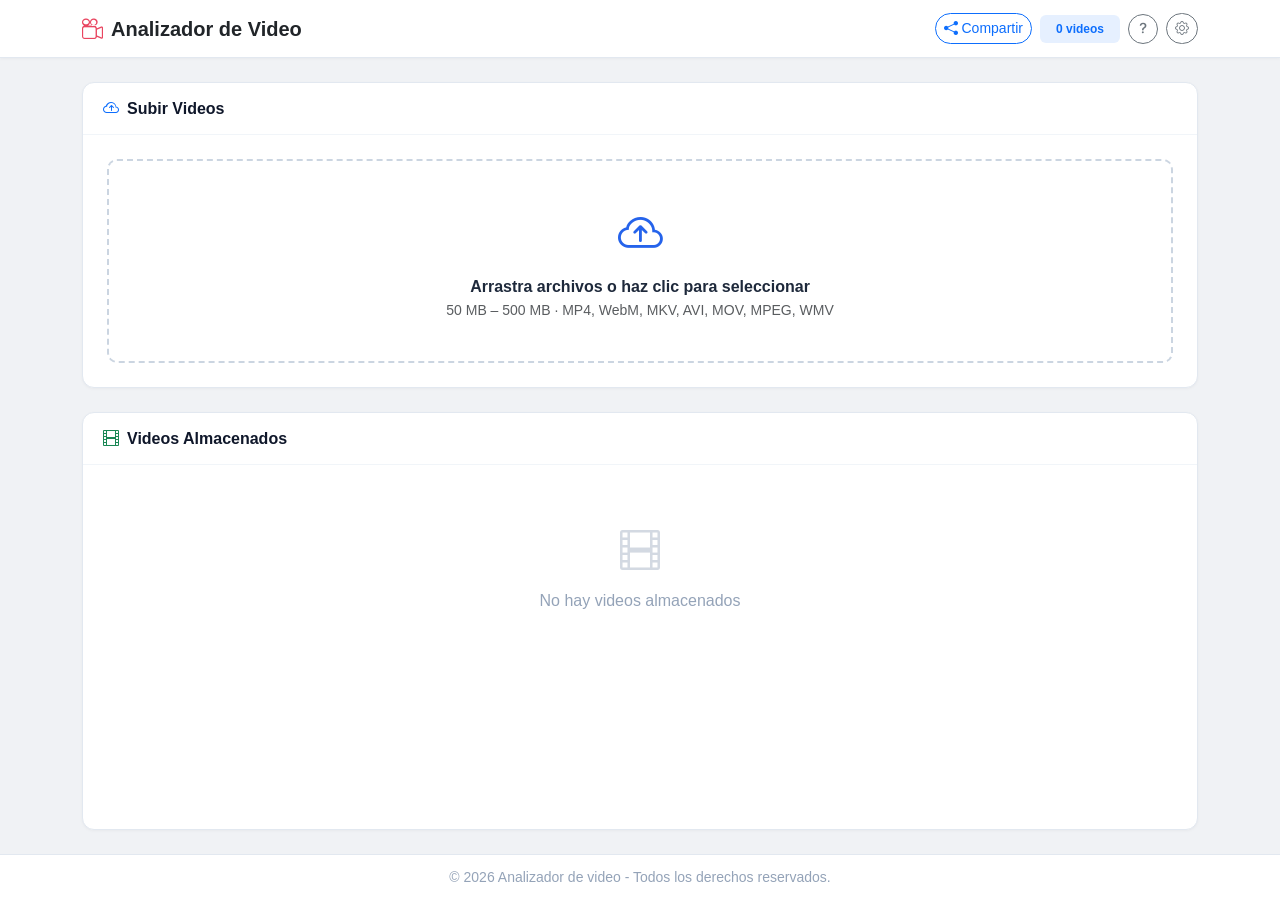
==== templates/index.html @ 2671178b "Mejoras de confiabilidad y manejo de operaciones" ====
<!DOCTYPE html>
<html lang="es">
<head>
  <meta charset="UTF-8">
  <meta name="viewport" content="width=device-width, initial-scale=1.0">
  <title>Analizador de Video</title>
  <link rel="icon" type="image/svg+xml" href="/static/favicon.svg">
  <link href="https://cdn.jsdelivr.net/npm/bootstrap@5.3.5/dist/css/bootstrap.min.css" rel="stylesheet">
  <link href="https://cdn.jsdelivr.net/npm/bootstrap-icons@1.11.3/font/bootstrap-icons.css" rel="stylesheet">
  <link rel="stylesheet" href="/static/style.css">
</head>
<body>

<nav class="navbar navbar-custom">
  <div class="container d-flex justify-content-between align-items-center">

    <span class="navbar-brand mb-0 d-flex align-items-center gap-2 fw-semibold text-dark">
      <i class="bi bi-camera-reels" style="color:#e94560;font-size:1.3rem"></i>
      Analizador de Video
    </span>

    <!-- Desktop (≥576px) -->
    <div class="d-none d-sm-flex align-items-center gap-2">
      <button class="btn btn-sm btn-outline-primary rounded-pill" onclick="copiarEnlace()" title="Compartir sesión">
        <i class="bi bi-share-fill"></i> Compartir
      </button>
      <span class="badge bg-light text-dark border px-2 py-1 small" id="sessionCodeDesk"></span>
      <span class="badge bg-primary bg-opacity-10 text-primary px-3 py-2" id="videoCountDesk">0 videos</span>
      <button class="btn btn-sm btn-outline-secondary rounded-circle p-1 lh-1" onclick="mostrarInfo()" title="¿Cómo funciona?" style="width:30px;height:30px;">
        <i class="bi bi-question-lg"></i>
      </button>
      <div class="dropdown">
        <button class="btn btn-sm btn-outline-secondary rounded-pill" data-bs-toggle="dropdown">
          <i class="bi bi-gear"></i>
        </button>
        <ul class="dropdown-menu dropdown-menu-end shadow-sm border-0 rounded-3">
          <li><button class="dropdown-item" onclick="unirseSesion()"><i class="bi bi-box-arrow-in-right"></i> Unirse a sesión</button></li>
          <li><hr class="dropdown-divider"></li>
          <li><button class="dropdown-item text-danger" onclick="eliminarSesion()"><i class="bi bi-trash3"></i> Eliminar sesión</button></li>
        </ul>
      </div>
    </div>

    <!-- Mobile (<576px) -->
    <div class="d-sm-none d-flex align-items-center gap-1">
      <button class="btn btn-sm btn-outline-primary rounded-circle p-1 lh-1" onclick="copiarEnlace()" title="Compartir" style="width:30px;height:30px;">
        <i class="bi bi-share-fill"></i>
      </button>
      <div class="dropdown d-inline-block">
        <button class="btn btn-sm btn-outline-secondary rounded-circle p-1 lh-1" data-bs-toggle="dropdown" title="Menú" style="width:30px;height:30px;">
          <i class="bi bi-list"></i>
        </button>
        <ul class="dropdown-menu dropdown-menu-end shadow-sm border-0 rounded-3">
          <li><span class="dropdown-item-text small text-muted"><span id="sessionCodeMob"></span> &middot; <span id="videoCountMob">0 videos</span></span></li>
          <li><hr class="dropdown-divider"></li>
          <li><button class="dropdown-item" onclick="copiarEnlace()"><i class="bi bi-share-fill"></i> Compartir enlace</button></li>
          <li><button class="dropdown-item" onclick="mostrarInfo()"><i class="bi bi-info-circle"></i> ¿Cómo funciona?</button></li>
          <li><button class="dropdown-item" onclick="unirseSesion()"><i class="bi bi-box-arrow-in-right"></i> Unirse a sesión</button></li>
          <li><hr class="dropdown-divider"></li>
          <li><button class="dropdown-item text-danger" onclick="eliminarSesion()"><i class="bi bi-trash3"></i> Eliminar sesión</button></li>
        </ul>
      </div>
    </div>

  </div>
</nav>

<main class="main-scroll">
  <div class="container py-4">

    <!-- Upload -->
    <div class="card-custom flex-shrink-0">
      <div class="card-header-custom">
        <h5 class="mb-0 d-flex align-items-center gap-2">
          <i class="bi bi-cloud-arrow-up text-primary"></i> Subir Videos
        </h5>
      </div>
      <div class="p-4">
        <div class="upload-zone" id="uploadZone">
          <i class="bi bi-cloud-arrow-up upload-icon"></i>
          <h6 class="fw-semibold mb-1">Arrastra archivos o haz clic para seleccionar</h6>
          <p class="text-muted small mb-0">50 MB – 500 MB &middot; MP4, WebM, MKV, AVI, MOV, MPEG, WMV</p>
          <input type="file" id="fileInput" accept=".mp4,.webm,.mkv,.avi,.mov,.mpeg,.wmv" multiple>
        </div>
        <div class="progress-custom mt-3 d-none" id="progressBar">
          <div class="progress-bar-custom" id="progressFill"></div>
        </div>
      </div>
    </div>

    <!-- Queue -->
    <div class="card-custom mt-4 d-flex flex-column d-none flex-shrink-0" id="queueCard" style="max-height: 35vh;">
      <div class="card-header-custom d-flex justify-content-between align-items-center flex-shrink-0">
        <h5 class="mb-0 d-flex align-items-center gap-2">
          <i class="bi bi-list-task text-warning"></i> Cola de Procesamiento
        </h5>
        <span class="badge bg-warning bg-opacity-25 text-warning px-3 py-2" id="queueCount">0</span>
      </div>
      <div class="p-3 overflow-y-auto min-h-0" id="queueContainer"></div>
    </div>

    <!-- Videos -->
    <div class="card-custom mt-4 d-flex flex-column flex-grow-1 min-h-0">
      <div class="card-header-custom flex-shrink-0">
        <h5 class="mb-0 d-flex align-items-center gap-2">
          <i class="bi bi-film text-success"></i> Videos Almacenados
        </h5>
      </div>
      <div class="p-3 overflow-y-auto flex-grow-1 min-h-0">
        <div class="video-grid" id="videoContainer">
          <div class="empty-state">
            <i class="bi bi-film"></i>
            <p class="mb-0">No hay videos almacenados</p>
          </div>
        </div>
      </div>
    </div>

  </div>
</main>

<footer class="footer-custom">
  <div class="container text-center">
    <p class="small mb-0">&copy; 2026 Analizador de video - Todos los derechos reservados.</p>
  </div>
</footer>

<!-- Info modal -->
<div class="modal fade" id="infoModal" tabindex="-1">
  <div class="modal-dialog modal-dialog-centered modal-lg">
    <div class="modal-content" style="border: none; border-radius: 12px;">
      <div class="modal-header border-0 pb-0">
        <h5 class="modal-title fw-semibold"><i class="bi bi-info-circle text-primary me-2"></i> ¿Cómo funciona?</h5>
        <button class="btn-close" data-bs-dismiss="modal"></button>
      </div>
      <div class="modal-body">
        <p><strong>Analizador de Video</strong> permite subir archivos de video, escanearlos con ClamAV y analizar sus metadatos y codecs mediante ffprobe.</p>
        <h6 class="fw-semibold mt-3">Flujo</h6>
        <ol class="small mb-0">
          <li>Subí uno o más videos (50–500 MB cada uno, formatos: MP4, WebM, MKV, AVI, MOV, MPEG, WMV).</li>
          <li>Los archivos se guardan temporalmente y aparecen en la cola de procesamiento.</li>
          <li>Presioná <strong>Procesar</strong> para que el video pase por: validación de tamaño, detección de tipo MIME, escaneo con ClamAV y análisis de codecs/metadatos.</li>
          <li>Al finalizar, el video queda almacenado y disponible para descargar.</li>
        </ol>
        <h6 class="fw-semibold mt-3">Sesiones</h6>
        <p class="small mb-0">Cada navegador genera una sesión anónima identificada por un código de 8 caracteres. Podés compartir el enlace para que otras personas vean los mismos videos. Las sesiones expiran tras 7 días de inactividad.</p>
      </div>
    </div>
  </div>
</div>

<!-- Confirm modal -->
<div class="modal fade" id="confirmModal" tabindex="-1">
  <div class="modal-dialog modal-dialog-centered">
    <div class="modal-content" style="border: none; border-radius: 12px;">
      <div class="modal-body text-center py-4">
        <i class="bi bi-exclamation-triangle text-danger" style="font-size: 2rem;"></i>
        <p class="mt-2 mb-0" id="confirmMessage"></p>
      </div>
      <div class="modal-footer d-flex justify-content-center gap-2 border-0 pt-0 pb-3">
        <button class="btn btn-outline-secondary px-4" data-bs-dismiss="modal">Cancelar</button>
        <button class="btn btn-danger px-4" id="confirmOk">Eliminar</button>
      </div>
    </div>
  </div>
</div>

<!-- Join session modal -->
<div class="modal fade" id="joinModal" tabindex="-1">
  <div class="modal-dialog modal-dialog-centered modal-sm">
    <div class="modal-content" style="border: none; border-radius: 12px;">
      <div class="modal-body text-center py-4">
        <i class="bi bi-box-arrow-in-right text-primary" style="font-size: 2rem;"></i>
        <p class="mt-2 mb-1 fw-semibold">Unirse a sesión</p>
        <p class="text-muted small mb-3">Ingresa el código de 8 caracteres</p>
        <input type="text" class="form-control text-center text-uppercase" id="joinCodeInput" maxlength="8" placeholder="ABC12345" style="font-family: monospace; font-size:1.2rem; letter-spacing: .2em;">
      </div>
      <div class="modal-footer d-flex justify-content-center gap-2 border-0 pt-0 pb-3">
        <button class="btn btn-outline-secondary px-4" data-bs-dismiss="modal">Cancelar</button>
        <button class="btn btn-primary px-4" id="joinOk">Unirse</button>
      </div>
    </div>
  </div>
</div>

<script src="https://cdn.jsdelivr.net/npm/bootstrap@5.3.5/dist/js/bootstrap.bundle.min.js"></script>
<script src="/static/app.js"></script>
</body>
</html>
---- static/style.css ----
html, body {
  height: 100%;
  overflow: hidden;
}
body {
  display: flex;
  flex-direction: column;
  background: #f0f2f5;
  color: #1e293b;
  font-family: 'Inter', -apple-system, BlinkMacSystemFont, 'Segoe UI', Roboto, sans-serif;
}

/* Navbar */
.navbar-custom {
  background: #fff !important;
  border-bottom: 1px solid #e2e8f0;
  box-shadow: 0 1px 3px rgba(0,0,0,.04);
  flex-shrink: 0;
}

/* Scrollable main area */
.main-scroll {
  flex: 1;
  min-height: 0;
  display: flex;
  flex-direction: column;
  overflow: hidden;
}
.main-scroll > .container {
  display: flex;
  flex-direction: column;
  overflow: hidden;
  height: 100%;
}
.min-h-0 {
  min-height: 0;
}

/* Cards */
.card-custom {
  background: #fff;
  border: 1px solid #e2e8f0;
  border-radius: 12px;
  box-shadow: 0 1px 3px rgba(0,0,0,.04);
  transition: box-shadow .2s;
  flex-shrink: 0;
}
.card-custom:hover {
  box-shadow: 0 4px 12px rgba(0,0,0,.06);
}
.card-custom .card-header-custom {
  background: transparent;
  border-bottom: 1px solid #f1f5f9;
  padding: 1rem 1.25rem;
  flex-shrink: 0;
}
.card-custom .card-header-custom h5 {
  font-weight: 600;
  font-size: 1rem;
  color: #0f172a;
}

/* Upload zone */
.upload-zone {
  border: 2px dashed #cbd5e1;
  border-radius: 10px;
  padding: 2.5rem 1.5rem;
  text-align: center;
  cursor: pointer;
  transition: all .25s;
}
.upload-zone:hover,
.upload-zone.dragover {
  border-color: #2563eb;
  background: #f8faff;
}
.upload-zone .upload-icon {
  font-size: 2.8rem;
  color: #2563eb;
  display: block;
  margin-bottom: .5rem;
}
.upload-zone input[type="file"] {
  display: none;
}

/* Progress */
.progress-custom {
  height: 6px;
  background: #e2e8f0;
  border-radius: 3px;
  overflow: hidden;
}
.progress-custom .progress-bar-custom {
  height: 100%;
  background: #2563eb;
  border-radius: 3px;
  transition: width .3s;
  width: 0;
}

/* Queue item */
.queue-item {
  animation: fadeIn .25s ease-out;
  border: 1px solid #e2e8f0;
  border-radius: 10px;
  background: #fff;
  transition: border-color .2s, box-shadow .2s;
}
.queue-item:hover {
  border-color: #bfdbfe;
  box-shadow: 0 1px 6px rgba(37,99,235,.08);
}
.queue-item.processing {
  border-color: #2563eb;
  animation: pulse-border 2s ease-in-out infinite;
}

@keyframes fadeIn {
  from { opacity: 0; transform: translateY(-4px); }
  to   { opacity: 1; transform: translateY(0); }
}
@keyframes pulse-border {
  0%, 100% { border-color: #93c5fd; }
  50%      { border-color: #2563eb; }
}

/* Terminal */
.terminal {
  background: #0d1117;
  color: #e6edf3;
  border-radius: 8px;
  padding: 10px 12px;
  font-family: 'JetBrains Mono', 'Fira Code', 'Courier New', monospace;
  font-size: .75rem;
  line-height: 1.6;
  max-height: 200px;
  overflow-y: auto;
}
.terminal .line {
  white-space: pre-wrap;
  word-break: break-all;
}
.terminal .line.ok { color: #3fb950; }
.terminal .line.error { color: #f85149; }
.terminal .line.info { color: #79c0ff; }
.terminal .line.checking { color: #d29922; }
.terminal .line.complete { color: #3fb950; font-weight: 700; }
.terminal .timestamp {
  color: rgba(255,255,255,.25);
  margin-right: 10px;
  user-select: none;
}
.terminal::-webkit-scrollbar { width: 5px; }
.terminal::-webkit-scrollbar-track { background: transparent; }
.terminal::-webkit-scrollbar-thumb { background: rgba(255,255,255,.12); border-radius: 3px; }

/* Video card grid */
.video-card {
  border: 1px solid #e2e8f0;
  border-radius: 10px;
  background: #fff;
  transition: box-shadow .2s;
}
.video-card:hover {
  box-shadow: 0 4px 12px rgba(0,0,0,.06);
}
.video-card .card-title {
  font-weight: 600;
  font-size: .9rem;
  color: #0f172a;
}

/* Buttons */
.btn-sm-custom {
  font-size: .8rem;
  padding: .3rem .75rem;
  border-radius: 6px;
  font-weight: 500;
}

/* Empty state */
.empty-state {
  padding: 2.5rem 1rem;
  text-align: center;
  color: #94a3b8;
  grid-column: 1 / -1;
}
.empty-state i {
  font-size: 2.5rem;
  display: block;
  margin-bottom: .5rem;
  opacity: .4;
}

/* Responsive video grid */
.video-grid {
  display: grid;
  gap: 1rem;
}
@media (min-width: 576px) {
  .video-grid { grid-template-columns: repeat(2, 1fr); }
}
@media (min-width: 992px) {
  .video-grid { grid-template-columns: repeat(3, 1fr); }
}

/* Footer */
.footer-custom {
  background: #fff;
  border-top: 1px solid #e2e8f0;
  padding: .75rem 0;
  color: #94a3b8;
  flex-shrink: 0;
}
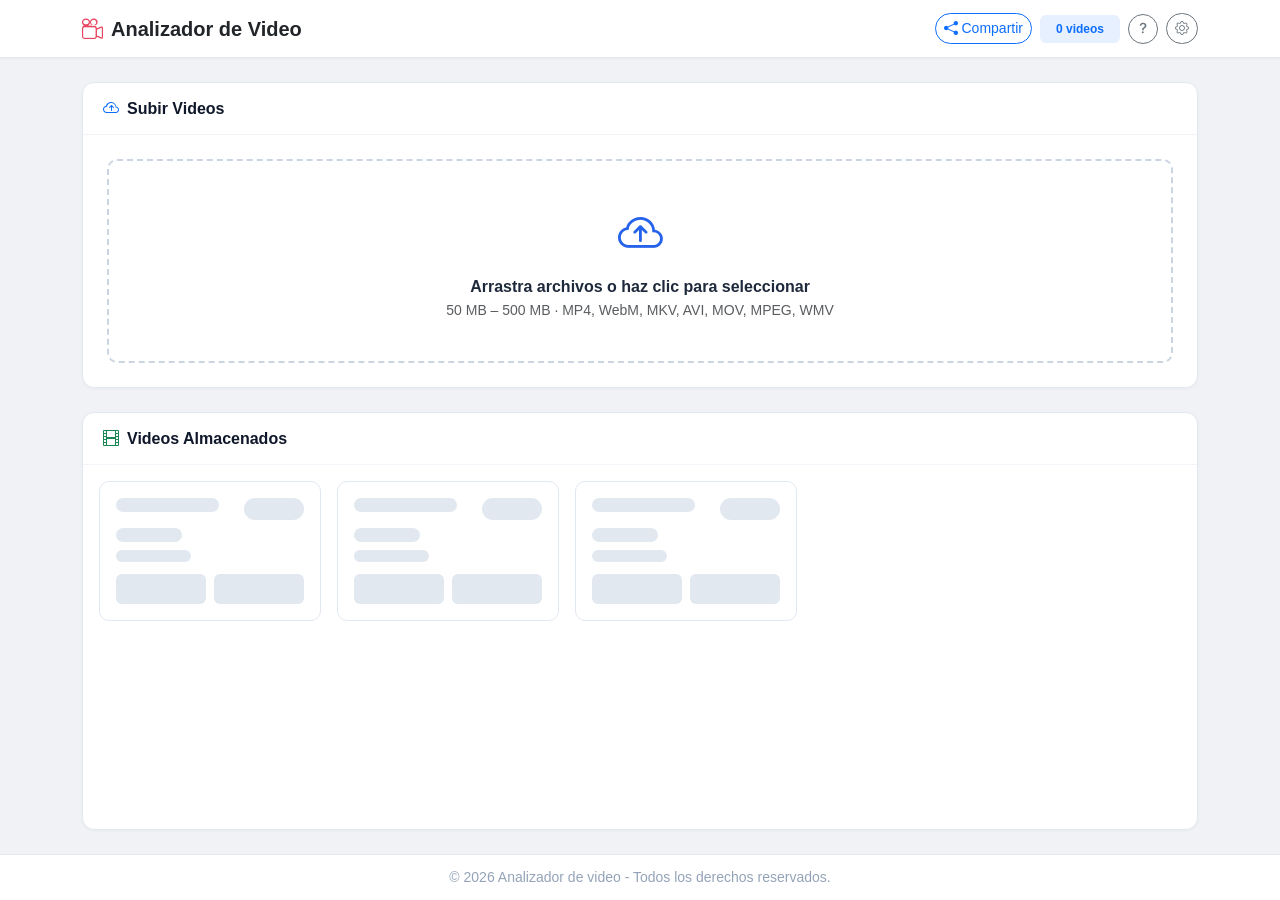
==== commit 3590fcb9: "Mejoras de experiencia de usuario" ====
--- a/templates/index.html
+++ b/templates/index.html
@@ -183,6 +183,8 @@
   </div>
 </div>
 
+<div class="toast-container-custom" id="toastContainer"></div>
+
 <script src="https://cdn.jsdelivr.net/npm/bootstrap@5.3.5/dist/js/bootstrap.bundle.min.js"></script>
 <script src="/static/app.js"></script>
 </body>
--- a/static/style.css
+++ b/static/style.css
@@ -213,3 +213,108 @@
   color: #94a3b8;
   flex-shrink: 0;
 }
+
+/* ───────── Skeleton ───────── */
+@keyframes shimmer {
+  0% { background-position: -400px 0; }
+  100% { background-position: 400px 0; }
+}
+.skeleton {
+  background: #e2e8f0;
+  background: linear-gradient(90deg, #e2e8f0 25%, #f1f5f9 50%, #e2e8f0 75%);
+  background-size: 800px 100%;
+  animation: shimmer 1.5s ease-in-out infinite;
+  border-radius: 8px;
+}
+.skeleton-text {
+  height: 14px;
+  width: 60%;
+  margin-bottom: 8px;
+}
+.skeleton-text.short { width: 35%; }
+.skeleton-block {
+  height: 96px;
+  width: 100%;
+}
+.skeleton-card {
+  height: 180px;
+  width: 100%;
+}
+.skeleton-badge {
+  height: 22px;
+  width: 60px;
+  border-radius: 999px;
+}
+
+/* ───────── Toast ───────── */
+.toast-container-custom {
+  position: fixed;
+  bottom: 1rem;
+  right: 1rem;
+  z-index: 9999;
+  display: flex;
+  flex-direction: column;
+  gap: .5rem;
+  max-width: 360px;
+  width: 100%;
+}
+.toast-custom {
+  background: #fff;
+  border: 1px solid #e2e8f0;
+  border-radius: 10px;
+  padding: .75rem 1rem;
+  box-shadow: 0 8px 24px rgba(0,0,0,.12);
+  display: flex;
+  align-items: center;
+  gap: .5rem;
+  font-size: .875rem;
+  animation: slideInRight .3s ease-out;
+}
+.toast-custom.toast-success { border-left: 4px solid #22c55e; }
+.toast-custom.toast-error   { border-left: 4px solid #ef4444; }
+.toast-custom.toast-warning { border-left: 4px solid #f59e0b; }
+.toast-custom.toast-info    { border-left: 4px solid #3b82f6; }
+.toast-custom i { font-size: 1.1rem; }
+.toast-custom.toast-success i { color: #22c55e; }
+.toast-custom.toast-error   i { color: #ef4444; }
+.toast-custom.toast-warning i { color: #f59e0b; }
+.toast-custom.toast-info    i { color: #3b82f6; }
+
+@keyframes slideInRight {
+  from { transform: translateX(100%); opacity: 0; }
+  to   { transform: translateX(0); opacity: 1; }
+}
+@keyframes slideOutRight {
+  from { transform: translateX(0); opacity: 1; }
+  to   { transform: translateX(100%); opacity: 0; }
+}
+
+/* ───────── Error pages ───────── */
+.error-page {
+  display: flex;
+  flex-direction: column;
+  align-items: center;
+  justify-content: center;
+  min-height: 60vh;
+  text-align: center;
+  padding: 2rem;
+}
+.error-page .error-code {
+  font-size: 5rem;
+  font-weight: 800;
+  color: #e2e8f0;
+  line-height: 1;
+}
+.error-page .error-icon {
+  font-size: 3rem;
+  color: #94a3b8;
+  margin-bottom: 1rem;
+}
+.error-page h4 {
+  font-weight: 600;
+  color: #0f172a;
+}
+.error-page p {
+  color: #64748b;
+  max-width: 400px;
+}
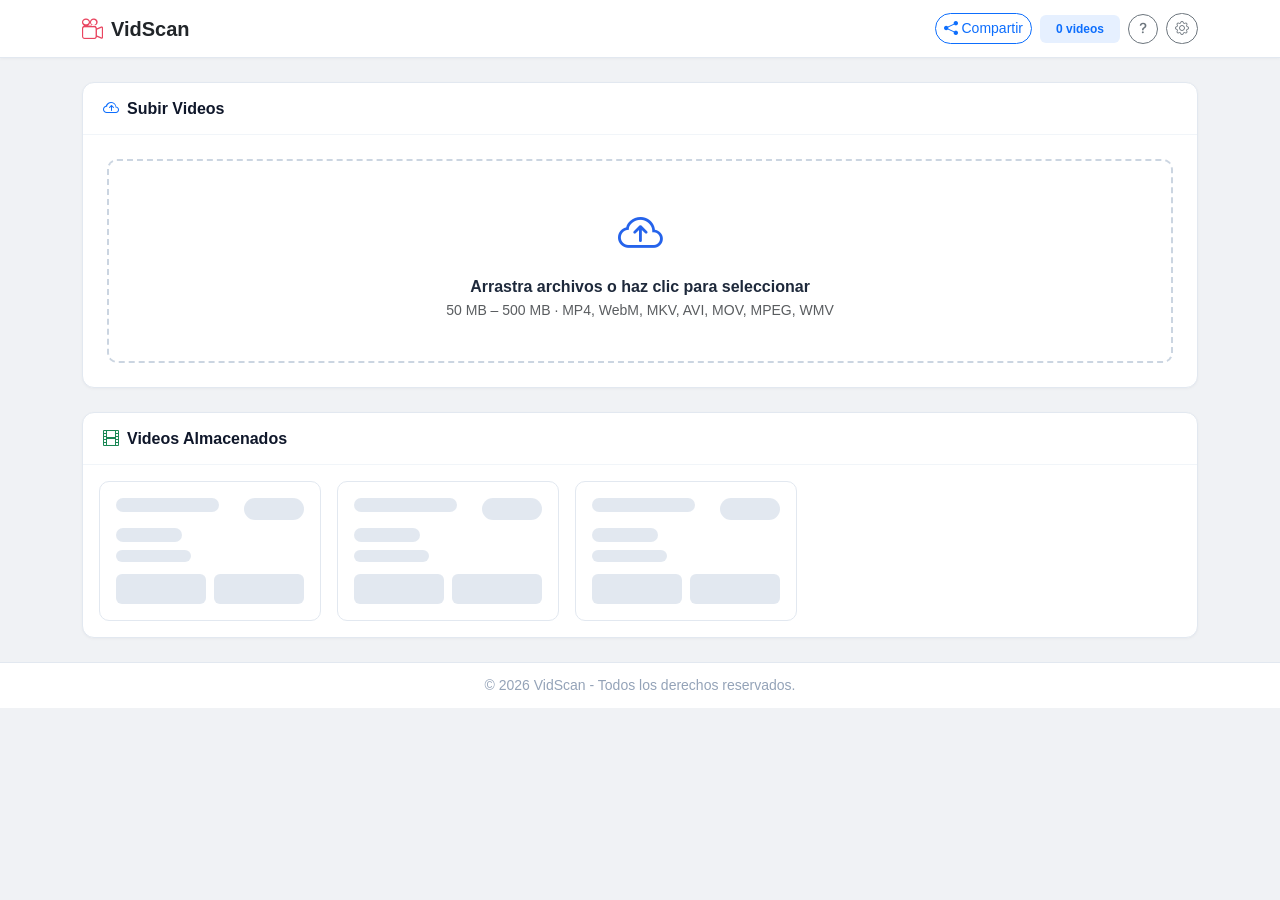
==== commit 06e9d68f: "Mejoras de diseño" ====
--- a/templates/index.html
+++ b/templates/index.html
@@ -3,7 +3,7 @@
 <head>
   <meta charset="UTF-8">
   <meta name="viewport" content="width=device-width, initial-scale=1.0">
-  <title>Analizador de Video</title>
+  <title>VidScan</title>
   <link rel="icon" type="image/svg+xml" href="/static/favicon.svg">
   <link href="https://cdn.jsdelivr.net/npm/bootstrap@5.3.5/dist/css/bootstrap.min.css" rel="stylesheet">
   <link href="https://cdn.jsdelivr.net/npm/bootstrap-icons@1.11.3/font/bootstrap-icons.css" rel="stylesheet">
@@ -14,10 +14,10 @@
 <nav class="navbar navbar-custom">
   <div class="container d-flex justify-content-between align-items-center">
 
-    <span class="navbar-brand mb-0 d-flex align-items-center gap-2 fw-semibold text-dark">
-      <i class="bi bi-camera-reels" style="color:#e94560;font-size:1.3rem"></i>
-      Analizador de Video
-    </span>
+      <span class="navbar-brand mb-0 d-flex align-items-center gap-2 fw-semibold text-dark">
+        <i class="bi bi-camera-reels" style="color:#e94560;font-size:1.3rem"></i>
+        VidScan
+      </span>
 
     <!-- Desktop (≥576px) -->
     <div class="d-none d-sm-flex align-items-center gap-2">
@@ -89,24 +89,24 @@
     </div>
 
     <!-- Queue -->
-    <div class="card-custom mt-4 d-flex flex-column d-none flex-shrink-0" id="queueCard" style="max-height: 35vh;">
-      <div class="card-header-custom d-flex justify-content-between align-items-center flex-shrink-0">
+    <div class="card-custom mt-4 d-none" id="queueCard">
+      <div class="card-header-custom d-flex justify-content-between align-items-center">
         <h5 class="mb-0 d-flex align-items-center gap-2">
           <i class="bi bi-list-task text-warning"></i> Cola de Procesamiento
         </h5>
         <span class="badge bg-warning bg-opacity-25 text-warning px-3 py-2" id="queueCount">0</span>
       </div>
-      <div class="p-3 overflow-y-auto min-h-0" id="queueContainer"></div>
+      <div class="p-3" id="queueContainer"></div>
     </div>
 
     <!-- Videos -->
-    <div class="card-custom mt-4 d-flex flex-column flex-grow-1 min-h-0">
-      <div class="card-header-custom flex-shrink-0">
+    <div class="card-custom mt-4">
+      <div class="card-header-custom">
         <h5 class="mb-0 d-flex align-items-center gap-2">
           <i class="bi bi-film text-success"></i> Videos Almacenados
         </h5>
       </div>
-      <div class="p-3 overflow-y-auto flex-grow-1 min-h-0">
+      <div class="p-3">
         <div class="video-grid" id="videoContainer">
           <div class="empty-state">
             <i class="bi bi-film"></i>
@@ -121,7 +121,7 @@
 
 <footer class="footer-custom">
   <div class="container text-center">
-    <p class="small mb-0">&copy; 2026 Analizador de video - Todos los derechos reservados.</p>
+    <p class="small mb-0">&copy; 2026 VidScan - Todos los derechos reservados.</p>
   </div>
 </footer>
 
@@ -134,7 +134,7 @@
         <button class="btn-close" data-bs-dismiss="modal"></button>
       </div>
       <div class="modal-body">
-        <p><strong>Analizador de Video</strong> permite subir archivos de video, escanearlos con ClamAV y analizar sus metadatos y codecs mediante ffprobe.</p>
+        <p><strong>VidScan</strong> permite subir archivos de video, escanearlos con ClamAV y analizar sus metadatos y codecs mediante ffprobe.</p>
         <h6 class="fw-semibold mt-3">Flujo</h6>
         <ol class="small mb-0">
           <li>Subí uno o más videos (50–500 MB cada uno, formatos: MP4, WebM, MKV, AVI, MOV, MPEG, WMV).</li>
@@ -144,6 +144,7 @@
         </ol>
         <h6 class="fw-semibold mt-3">Sesiones</h6>
         <p class="small mb-0">Cada navegador genera una sesión anónima identificada por un código de 8 caracteres. Podés compartir el enlace para que otras personas vean los mismos videos. Las sesiones expiran tras 7 días de inactividad.</p>
+        <p class="small mb-0 mt-2"><i class="bi bi-hdd"></i> El almacenamiento total disponible es de 5 GB.</p>
       </div>
     </div>
   </div>
--- a/static/style.css
+++ b/static/style.css
@@ -1,10 +1,8 @@
 html, body {
-  height: 100%;
-  overflow: hidden;
+  height: auto;
+  overflow: auto;
 }
 body {
-  display: flex;
-  flex-direction: column;
   background: #f0f2f5;
   color: #1e293b;
   font-family: 'Inter', -apple-system, BlinkMacSystemFont, 'Segoe UI', Roboto, sans-serif;
@@ -15,22 +13,6 @@
   background: #fff !important;
   border-bottom: 1px solid #e2e8f0;
   box-shadow: 0 1px 3px rgba(0,0,0,.04);
-  flex-shrink: 0;
-}
-
-/* Scrollable main area */
-.main-scroll {
-  flex: 1;
-  min-height: 0;
-  display: flex;
-  flex-direction: column;
-  overflow: hidden;
-}
-.main-scroll > .container {
-  display: flex;
-  flex-direction: column;
-  overflow: hidden;
-  height: 100%;
 }
 .min-h-0 {
   min-height: 0;
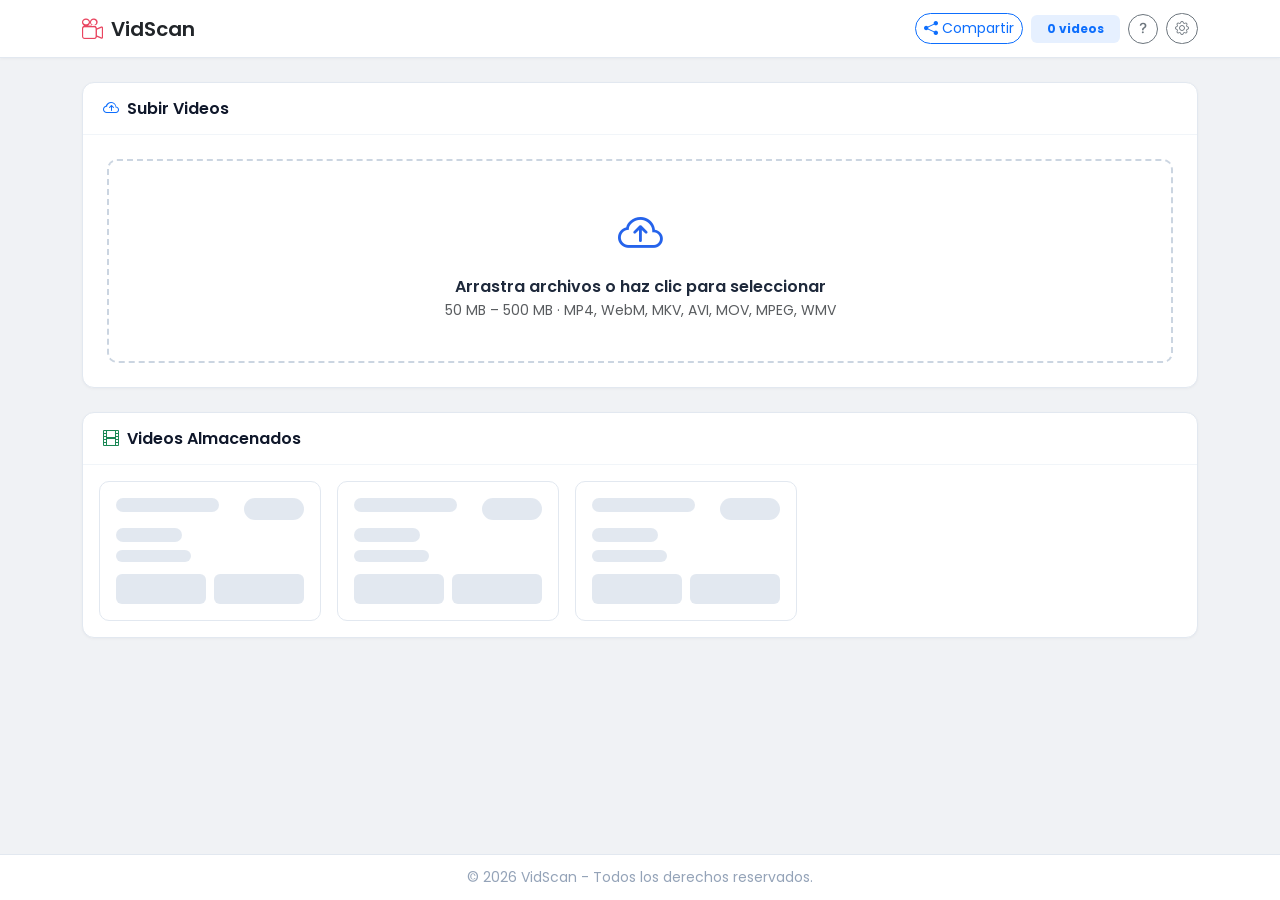
==== commit 923dc815: "Mejoras de diseño y implementación de pre-commit" ====
--- a/templates/index.html
+++ b/templates/index.html
@@ -7,6 +7,7 @@
   <link rel="icon" type="image/svg+xml" href="/static/favicon.svg">
   <link href="https://cdn.jsdelivr.net/npm/bootstrap@5.3.5/dist/css/bootstrap.min.css" rel="stylesheet">
   <link href="https://cdn.jsdelivr.net/npm/bootstrap-icons@1.11.3/font/bootstrap-icons.css" rel="stylesheet">
+  <link href="https://fonts.googleapis.com/css2?family=Poppins:wght@400;500;600;700;800&display=swap" rel="stylesheet">
   <link rel="stylesheet" href="/static/style.css">
 </head>
 <body>
@@ -189,4 +190,4 @@
 <script src="https://cdn.jsdelivr.net/npm/bootstrap@5.3.5/dist/js/bootstrap.bundle.min.js"></script>
 <script src="/static/app.js"></script>
 </body>
-</html>+</html>
--- a/static/style.css
+++ b/static/style.css
@@ -1,11 +1,12 @@
 html, body {
-  height: auto;
-  overflow: auto;
+  height: 100%;
 }
 body {
+  display: flex;
+  flex-direction: column;
   background: #f0f2f5;
   color: #1e293b;
-  font-family: 'Inter', -apple-system, BlinkMacSystemFont, 'Segoe UI', Roboto, sans-serif;
+  font-family: 'Poppins', sans-serif;
 }
 
 /* Navbar */
@@ -13,6 +14,10 @@
   background: #fff !important;
   border-bottom: 1px solid #e2e8f0;
   box-shadow: 0 1px 3px rgba(0,0,0,.04);
+}
+.main-scroll {
+  flex: 1;
+  overflow-y: auto;
 }
 .min-h-0 {
   min-height: 0;
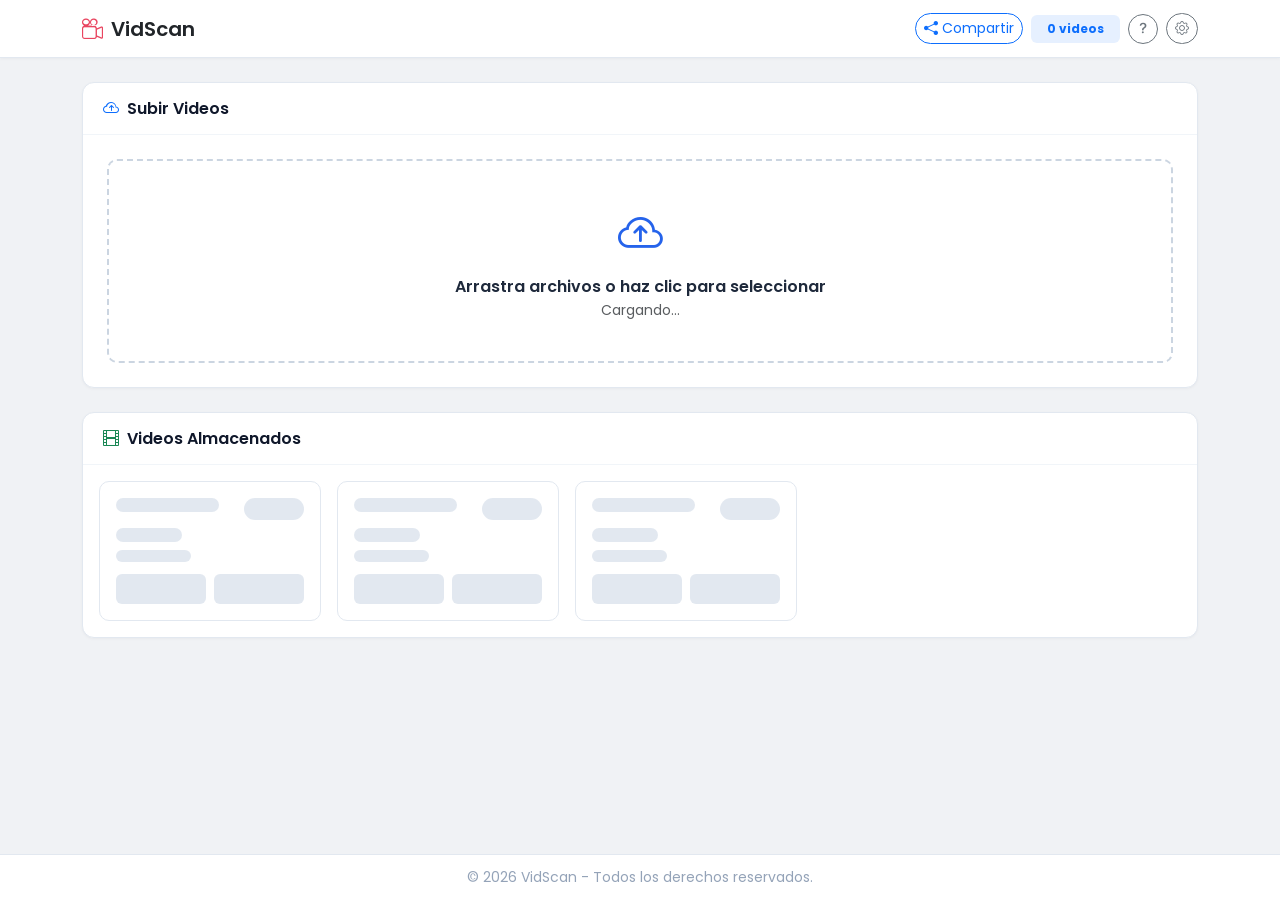
==== commit 6d345f53: "Mejoras finales" ====
--- a/templates/index.html
+++ b/templates/index.html
@@ -5,8 +5,8 @@
   <meta name="viewport" content="width=device-width, initial-scale=1.0">
   <title>VidScan</title>
   <link rel="icon" type="image/svg+xml" href="/static/favicon.svg">
-  <link href="https://cdn.jsdelivr.net/npm/bootstrap@5.3.5/dist/css/bootstrap.min.css" rel="stylesheet">
-  <link href="https://cdn.jsdelivr.net/npm/bootstrap-icons@1.11.3/font/bootstrap-icons.css" rel="stylesheet">
+  <link href="https://cdn.jsdelivr.net/npm/bootstrap@5.3.5/dist/css/bootstrap.min.css" rel="stylesheet" integrity="sha384-SgOJa3DmI69IUzQ2PVdRZhwQ+dy64/BUtbMJw1MZ8t5HZApcHrRKUc4W0kG879m7" crossorigin="anonymous">
+  <link href="https://cdn.jsdelivr.net/npm/bootstrap-icons@1.11.3/font/bootstrap-icons.css" rel="stylesheet" integrity="sha384-XGjxtQfXaH2tnPFa9x+ruJTuLE3Aa6LhHSWRr1XeTyhezb4abCG4ccI5AkVDxqC+" crossorigin="anonymous">
   <link href="https://fonts.googleapis.com/css2?family=Poppins:wght@400;500;600;700;800&display=swap" rel="stylesheet">
   <link rel="stylesheet" href="/static/style.css">
 </head>
@@ -80,7 +80,7 @@
         <div class="upload-zone" id="uploadZone">
           <i class="bi bi-cloud-arrow-up upload-icon"></i>
           <h6 class="fw-semibold mb-1">Arrastra archivos o haz clic para seleccionar</h6>
-          <p class="text-muted small mb-0">50 MB – 500 MB &middot; MP4, WebM, MKV, AVI, MOV, MPEG, WMV</p>
+          <p class="text-muted small mb-0" id="uploadInfo">Cargando...</p>
           <input type="file" id="fileInput" accept=".mp4,.webm,.mkv,.avi,.mov,.mpeg,.wmv" multiple>
         </div>
         <div class="progress-custom mt-3 d-none" id="progressBar">
@@ -187,7 +187,7 @@
 
 <div class="toast-container-custom" id="toastContainer"></div>
 
-<script src="https://cdn.jsdelivr.net/npm/bootstrap@5.3.5/dist/js/bootstrap.bundle.min.js"></script>
+<script src="https://cdn.jsdelivr.net/npm/bootstrap@5.3.5/dist/js/bootstrap.bundle.min.js" integrity="sha384-k6d4wzSIapyDyv1kpU366/PK5hCdSbCRGRCMv+eplOQJWyd1fbcAu9OCUj5zNLiq" crossorigin="anonymous"></script>
 <script src="/static/app.js"></script>
 </body>
 </html>
--- a/static/style.css
+++ b/static/style.css
@@ -19,10 +19,6 @@
   flex: 1;
   overflow-y: auto;
 }
-.min-h-0 {
-  min-height: 0;
-}
-
 /* Cards */
 .card-custom {
   background: #fff;
@@ -118,7 +114,7 @@
   color: #e6edf3;
   border-radius: 8px;
   padding: 10px 12px;
-  font-family: 'JetBrains Mono', 'Fira Code', 'Courier New', monospace;
+  font-family: 'Courier New', monospace;
   font-size: .75rem;
   line-height: 1.6;
   max-height: 200px;
@@ -133,6 +129,7 @@
 .terminal .line.info { color: #79c0ff; }
 .terminal .line.checking { color: #d29922; }
 .terminal .line.complete { color: #3fb950; font-weight: 700; }
+.terminal .line.result { color: #79c0ff; font-weight: 500; }
 .terminal .timestamp {
   color: rgba(255,255,255,.25);
   margin-right: 10px;
@@ -156,14 +153,6 @@
   font-weight: 600;
   font-size: .9rem;
   color: #0f172a;
-}
-
-/* Buttons */
-.btn-sm-custom {
-  font-size: .8rem;
-  padding: .3rem .75rem;
-  border-radius: 6px;
-  font-weight: 500;
 }
 
 /* Empty state */
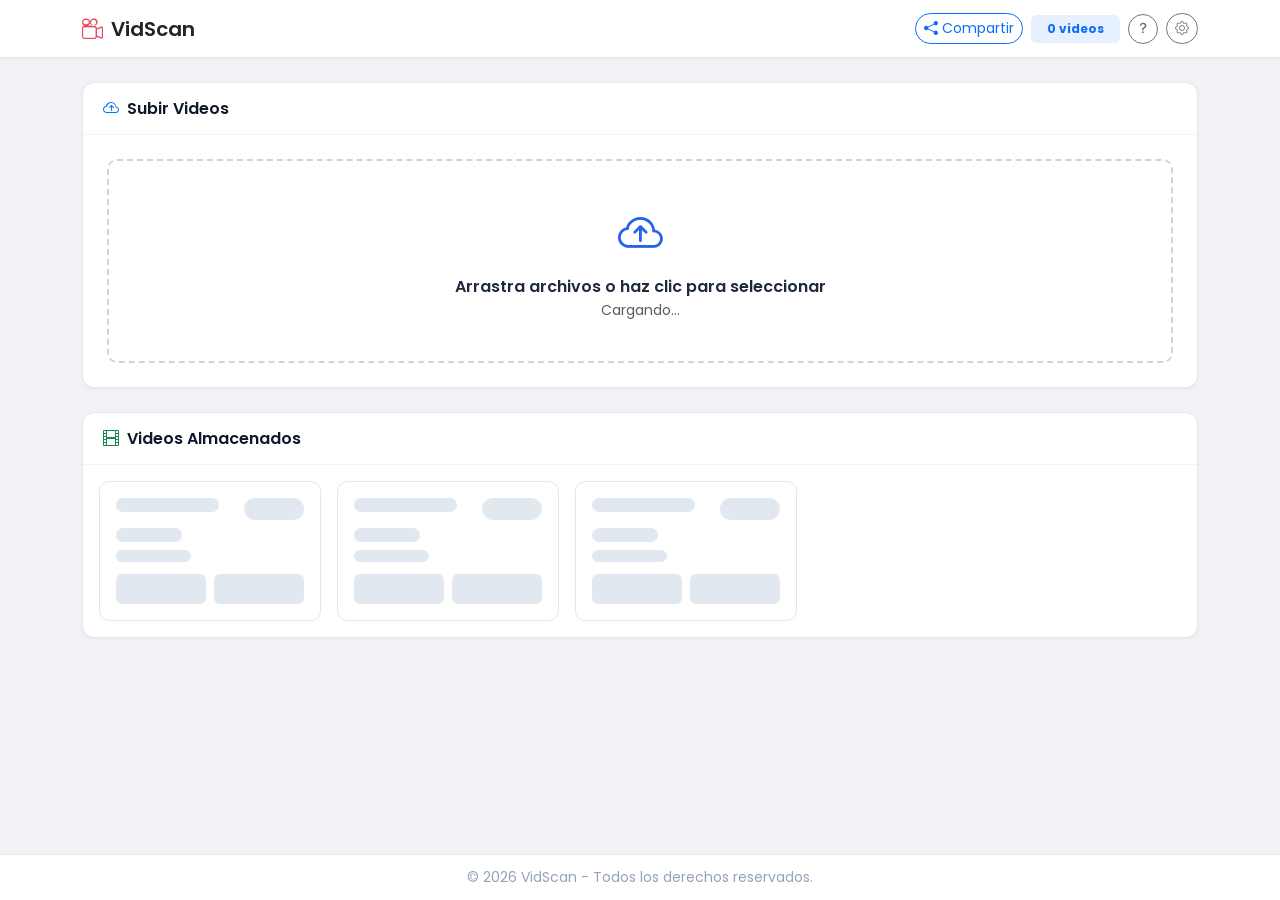
==== commit 557a31ac: "Corrigiendo errores" ====
--- a/templates/index.html
+++ b/templates/index.html
@@ -6,7 +6,7 @@
   <title>VidScan</title>
   <link rel="icon" type="image/svg+xml" href="/static/favicon.svg">
   <link href="https://cdn.jsdelivr.net/npm/bootstrap@5.3.5/dist/css/bootstrap.min.css" rel="stylesheet" integrity="sha384-SgOJa3DmI69IUzQ2PVdRZhwQ+dy64/BUtbMJw1MZ8t5HZApcHrRKUc4W0kG879m7" crossorigin="anonymous">
-  <link href="https://cdn.jsdelivr.net/npm/bootstrap-icons@1.11.3/font/bootstrap-icons.css" rel="stylesheet" integrity="sha384-XGjxtQfXaH2tnPFa9x+ruJTuLE3Aa6LhHSWRr1XeTyhezb4abCG4ccI5AkVDxqC+" crossorigin="anonymous">
+  <link href="https://cdn.jsdelivr.net/npm/bootstrap-icons@1.11.3/font/bootstrap-icons.css" rel="stylesheet" integrity="sha384-tViUnnbYAV00FLIhhi3v/dWt3Jxw4gZQcNoSCxCIFNJVCx7/D55/wXsrNIRANwdD" crossorigin="anonymous">
   <link href="https://fonts.googleapis.com/css2?family=Poppins:wght@400;500;600;700;800&display=swap" rel="stylesheet">
   <link rel="stylesheet" href="/static/style.css">
 </head>
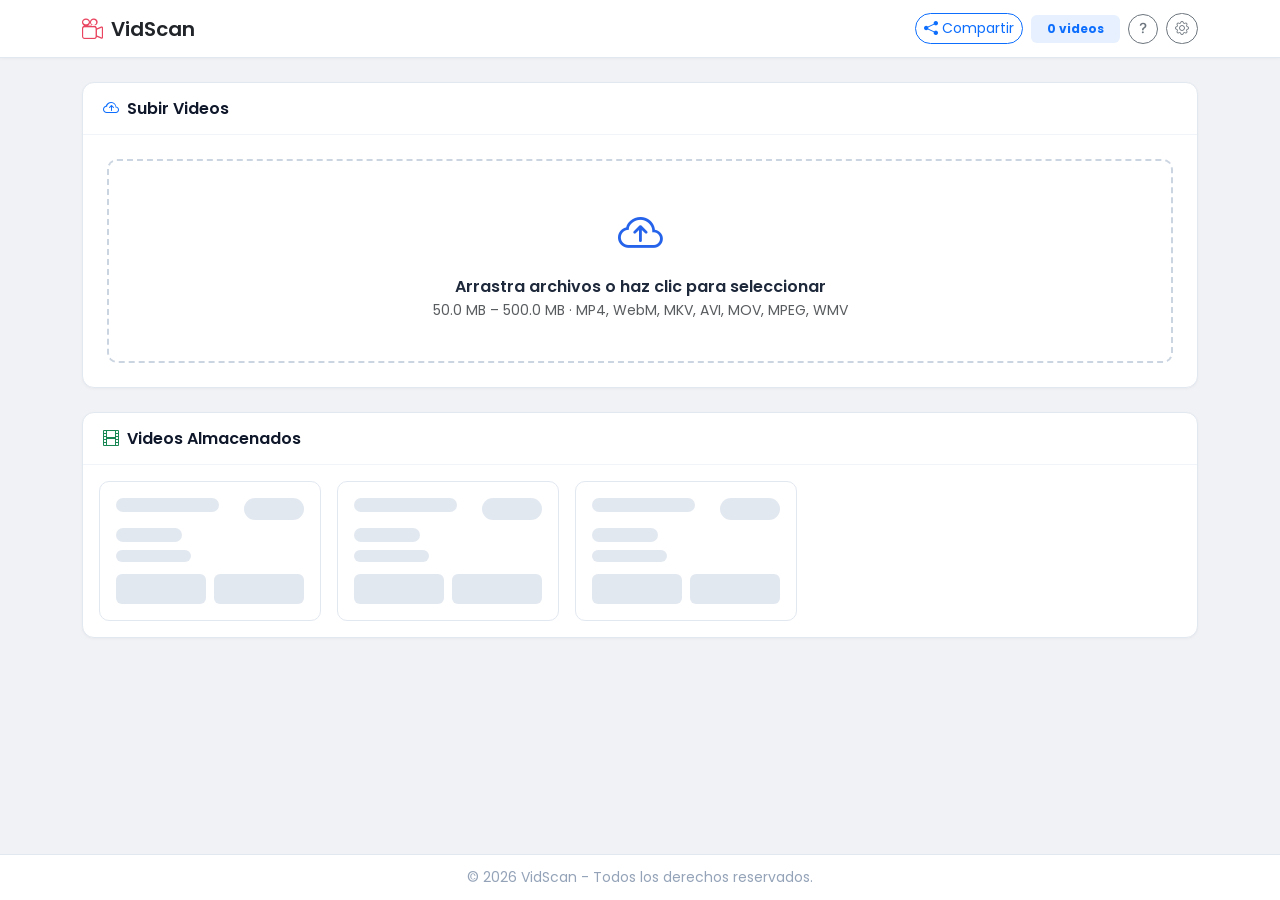
==== commit 189e92f2: "Ajuste minimo de diseño" ====
--- a/templates/index.html
+++ b/templates/index.html
@@ -80,7 +80,7 @@
         <div class="upload-zone" id="uploadZone">
           <i class="bi bi-cloud-arrow-up upload-icon"></i>
           <h6 class="fw-semibold mb-1">Arrastra archivos o haz clic para seleccionar</h6>
-          <p class="text-muted small mb-0" id="uploadInfo">Cargando...</p>
+          <p class="text-muted small mb-0" id="uploadInfo"></p>
           <input type="file" id="fileInput" accept=".mp4,.webm,.mkv,.avi,.mov,.mpeg,.wmv" multiple>
         </div>
         <div class="progress-custom mt-3 d-none" id="progressBar">
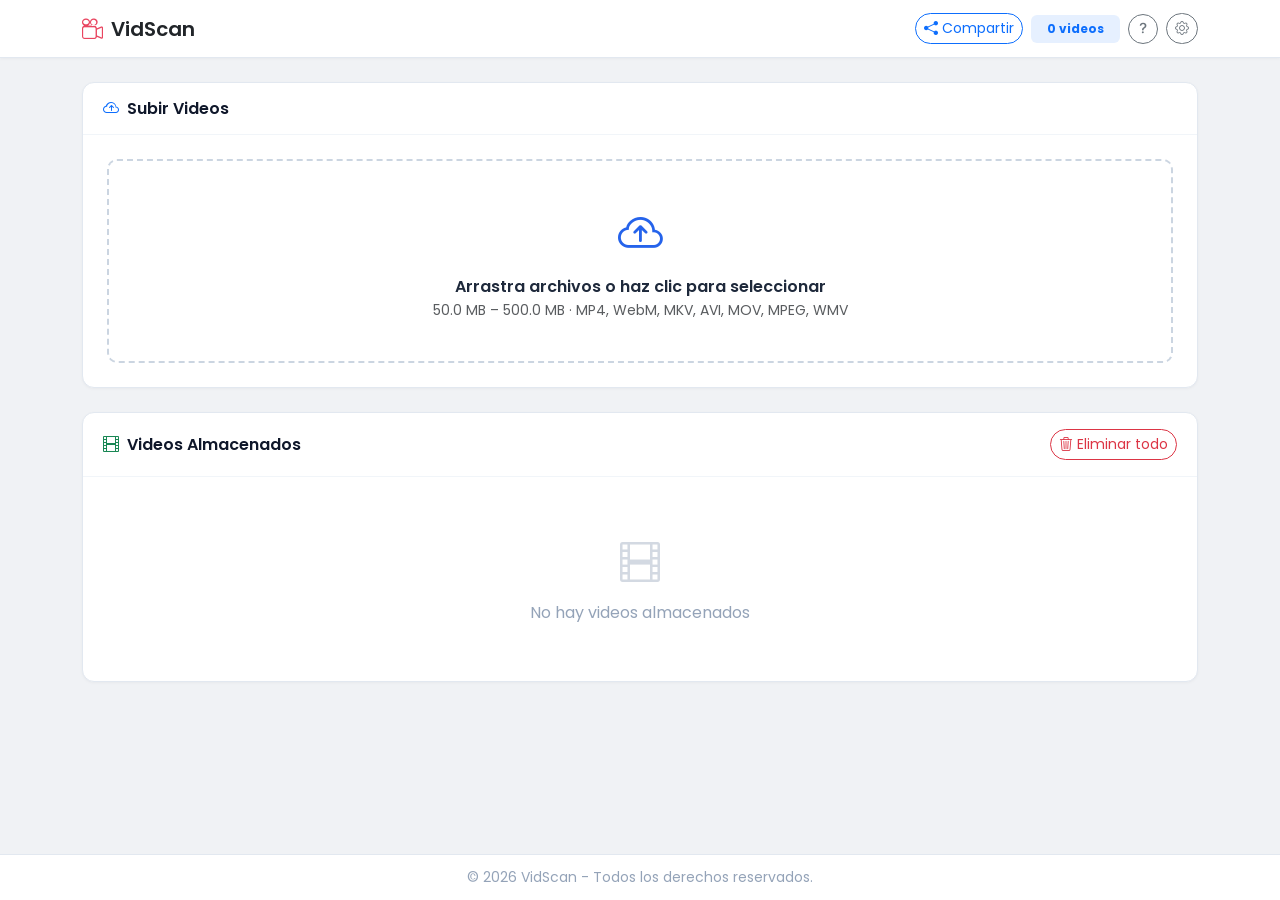
==== commit 728fe463: "Nuevas funcionalidades" ====
--- a/templates/index.html
+++ b/templates/index.html
@@ -95,17 +95,24 @@
         <h5 class="mb-0 d-flex align-items-center gap-2">
           <i class="bi bi-list-task text-warning"></i> Cola de Procesamiento
         </h5>
-        <span class="badge bg-warning bg-opacity-25 text-warning px-3 py-2" id="queueCount">0</span>
+        <div class="d-flex align-items-center gap-2">
+          <button class="btn btn-sm btn-outline-danger rounded-pill d-none" id="queueDeleteAllBtn" onclick="window._deleteAllQueue()"><i class="bi bi-trash3"></i> Eliminar todo</button>
+          <span class="badge bg-warning bg-opacity-25 text-warning px-3 py-2" id="queueCount">0</span>
+        </div>
       </div>
       <div class="p-3" id="queueContainer"></div>
     </div>
 
     <!-- Videos -->
     <div class="card-custom mt-4">
-      <div class="card-header-custom">
+      <div class="card-header-custom d-flex justify-content-between align-items-center flex-wrap gap-2">
         <h5 class="mb-0 d-flex align-items-center gap-2">
           <i class="bi bi-film text-success"></i> Videos Almacenados
         </h5>
+        <div class="d-flex align-items-center gap-2">
+          <button class="btn btn-sm btn-outline-success rounded-pill d-none" id="videoDownloadAllBtn" onclick="window._downloadSelected()"><i class="bi bi-download"></i> Descargar <span id="videoSelectedCount">0</span></button>
+          <button class="btn btn-sm btn-outline-danger rounded-pill" id="videoDeleteAllBtn" onclick="window._deleteAllVideos()"><i class="bi bi-trash3"></i> Eliminar todo</button>
+        </div>
       </div>
       <div class="p-3">
         <div class="video-grid" id="videoContainer">
--- a/static/style.css
+++ b/static/style.css
@@ -141,10 +141,11 @@
 
 /* Video card grid */
 .video-card {
+  position: relative;
   border: 1px solid #e2e8f0;
   border-radius: 10px;
   background: #fff;
-  transition: box-shadow .2s;
+  transition: box-shadow .2s, border-color .2s;
 }
 .video-card:hover {
   box-shadow: 0 4px 12px rgba(0,0,0,.06);
@@ -153,6 +154,43 @@
   font-weight: 600;
   font-size: .9rem;
   color: #0f172a;
+}
+.video-thumb {
+  width: 100%;
+  height: 140px;
+  object-fit: cover;
+  border-radius: 8px;
+  margin-bottom: .65rem;
+  background: #f1f5f9;
+}
+
+.video-card-check {
+  position: absolute;
+  top: 8px;
+  left: 8px;
+  z-index: 2;
+  opacity: 0;
+  transition: opacity .15s;
+}
+.video-card:hover .video-card-check,
+.video-card:has(.vc-check:checked) .video-card-check {
+  opacity: 1;
+}
+.video-card-check .form-check-input {
+  width: 1.1rem;
+  height: 1.1rem;
+  margin: 0;
+  cursor: pointer;
+  background-color: #fff;
+  border-color: #cbd5e1;
+}
+.video-card-check .form-check-input:checked {
+  background-color: #2563eb;
+  border-color: #2563eb;
+}
+.video-card:has(.vc-check:checked) {
+  border-color: #2563eb;
+  box-shadow: 0 0 0 2px rgba(37,99,235,.25);
 }
 
 /* Empty state */
